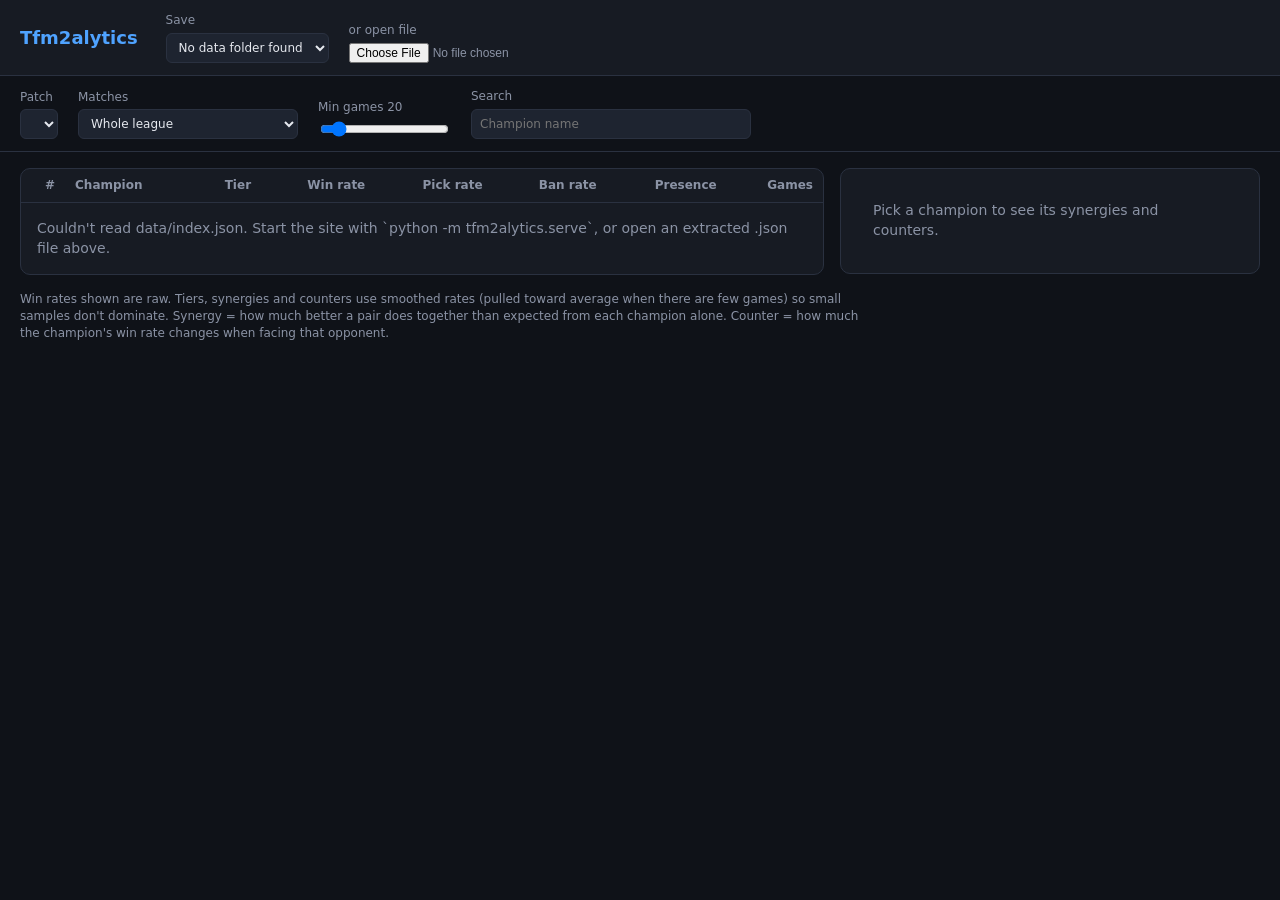
==== site/index.html @ c5397750 "Add offline stats site: tier list, synergies, counters A static site (no build step) served locally " ====
<!doctype html>
<html lang="en">
<head>
  <meta charset="utf-8">
  <meta name="viewport" content="width=device-width, initial-scale=1">
  <title>Tfm2alytics</title>
  <link rel="stylesheet" href="style.css">
</head>
<body>
  <header class="topbar">
    <div class="brand">Tfm2alytics</div>
    <label class="field">
      <span>Save</span>
      <select id="save-select"></select>
    </label>
    <label class="field file-field" title="Open an extracted .json file directly">
      <span>or open file</span>
      <input id="file-input" type="file" accept=".json,application/json">
    </label>
    <div id="save-info" class="save-info"></div>
  </header>

  <section class="filters">
    <label class="field">
      <span>Patch</span>
      <select id="patch-select"></select>
    </label>
    <label class="field">
      <span>Matches</span>
      <select id="scope-select">
        <option value="all">Whole league</option>
        <option value="mine">My team's games (both sides)</option>
        <option value="mine-side">My team's picks</option>
        <option value="opponents">Opponents vs my team</option>
      </select>
    </label>
    <label class="field">
      <span>Min games <output id="min-games-out">20</output></span>
      <input id="min-games" type="range" min="0" max="200" step="5" value="20">
    </label>
    <label class="field grow">
      <span>Search</span>
      <input id="search" type="search" placeholder="Champion name">
    </label>
    <div id="sample-info" class="sample-info"></div>
  </section>

  <main class="layout">
    <section class="panel tier-panel">
      <table id="tier-table">
        <thead>
          <tr>
            <th data-sort="rank">#</th>
            <th data-sort="name" class="left">Champion</th>
            <th data-sort="score">Tier</th>
            <th data-sort="winRate">Win rate</th>
            <th data-sort="pickRate">Pick rate</th>
            <th data-sort="banRate">Ban rate</th>
            <th data-sort="presence">Presence</th>
            <th data-sort="picks">Games</th>
          </tr>
        </thead>
        <tbody></tbody>
      </table>
      <p id="empty-state" class="empty" hidden></p>
    </section>

    <aside class="panel detail-panel" id="detail">
      <p class="empty">Pick a champion to see its synergies and counters.</p>
    </aside>
  </main>

  <footer class="footnote">
    Win rates shown are raw. Tiers, synergies and counters use smoothed rates
    (pulled toward average when there are few games) so small samples don't dominate.
    Synergy = how much better a pair does together than expected from each champion alone.
    Counter = how much the champion's win rate changes when facing that opponent.
  </footer>

  <script src="stats.js"></script>
  <script src="app.js"></script>
</body>
</html>
---- site/style.css ----
:root {
  --bg: #0f1218;
  --panel: #171b23;
  --panel-2: #1e2430;
  --line: #2a3140;
  --text: #e6e9ef;
  --muted: #8b93a5;
  --accent: #4fa3ff;
  --good: #3ecf8e;
  --bad: #ff6b6b;
  --tier-s: #ff9f43;
  --tier-a: #4fa3ff;
  --tier-b: #3ecf8e;
  --tier-c: #b0b7c6;
  --tier-d: #ff6b6b;
}

* { box-sizing: border-box; }

body {
  margin: 0;
  background: var(--bg);
  color: var(--text);
  font: 14px/1.4 system-ui, -apple-system, "Segoe UI", Roboto, sans-serif;
}

.topbar, .filters {
  display: flex;
  flex-wrap: wrap;
  gap: 12px 20px;
  align-items: flex-end;
  padding: 12px 20px;
  border-bottom: 1px solid var(--line);
}

.topbar { background: var(--panel); }
.brand { font-weight: 700; font-size: 18px; color: var(--accent); margin-right: 8px; align-self: center; }
.save-info, .sample-info { color: var(--muted); align-self: center; }
.sample-info { margin-left: auto; }

.field { display: flex; flex-direction: column; gap: 4px; font-size: 12px; color: var(--muted); }
.field.grow { flex: 1; min-width: 160px; max-width: 280px; }
select, input[type="search"] {
  background: var(--panel-2);
  color: var(--text);
  border: 1px solid var(--line);
  border-radius: 6px;
  padding: 6px 8px;
  font: inherit;
}
input[type="file"] { color: var(--muted); font-size: 12px; }

.layout {
  display: grid;
  grid-template-columns: minmax(0, 1fr) 420px;
  gap: 16px;
  padding: 16px 20px;
  align-items: start;
}

.panel { background: var(--panel); border: 1px solid var(--line); border-radius: 10px; }
.tier-panel { overflow-x: auto; }
.detail-panel { padding: 16px; position: sticky; top: 16px; max-height: calc(100vh - 32px); overflow-y: auto; }

table { width: 100%; border-collapse: collapse; }
th, td { padding: 8px 10px; text-align: right; white-space: nowrap; }
th { color: var(--muted); font-weight: 600; font-size: 12px; cursor: pointer; user-select: none; border-bottom: 1px solid var(--line); }
th.sorted { color: var(--text); }
th.sorted[data-dir="desc"]::after { content: " ▾"; }
th.sorted[data-dir="asc"]::after { content: " ▴"; }
.left { text-align: left; }
#tier-table tbody tr { cursor: pointer; border-bottom: 1px solid var(--line); }
#tier-table tbody tr:hover { background: var(--panel-2); }
#tier-table tbody tr.selected { background: #22304a; }
.champ { font-weight: 600; }
.muted { color: var(--muted); }
.small { font-size: 12px; }
.good { color: var(--good); }
.bad { color: var(--bad); }

.tier {
  display: inline-block;
  min-width: 26px;
  padding: 1px 6px;
  border-radius: 4px;
  font-weight: 700;
  text-align: center;
  color: #10131a;
}
.tier-S { background: var(--tier-s); }
.tier-A { background: var(--tier-a); }
.tier-B { background: var(--tier-b); }
.tier-C { background: var(--tier-c); }
.tier-D { background: var(--tier-d); }
.tier-none { background: var(--panel-2); color: var(--muted); }

.detail-panel h2 { margin: 0 0 12px; display: flex; gap: 10px; align-items: center; }
.detail-panel h3 { margin: 18px 0 6px; font-size: 13px; color: var(--muted); text-transform: uppercase; letter-spacing: 0.04em; }
.cards { display: grid; grid-template-columns: repeat(3, 1fr); gap: 8px; }
.card { background: var(--panel-2); border-radius: 8px; padding: 8px 10px; }
.card-label { color: var(--muted); font-size: 11px; }
.card-value { font-size: 18px; font-weight: 700; }
.mini th, .mini td { padding: 4px 6px; font-size: 13px; }
.mini th { cursor: default; }
.link { cursor: pointer; color: var(--accent); }
.link:hover { text-decoration: underline; }

.empty { color: var(--muted); padding: 16px; margin: 0; }
.footnote { color: var(--muted); font-size: 12px; padding: 0 20px 24px; max-width: 900px; }

@media (max-width: 1000px) {
  .layout { grid-template-columns: 1fr; }
  .detail-panel { position: static; max-height: none; }
}
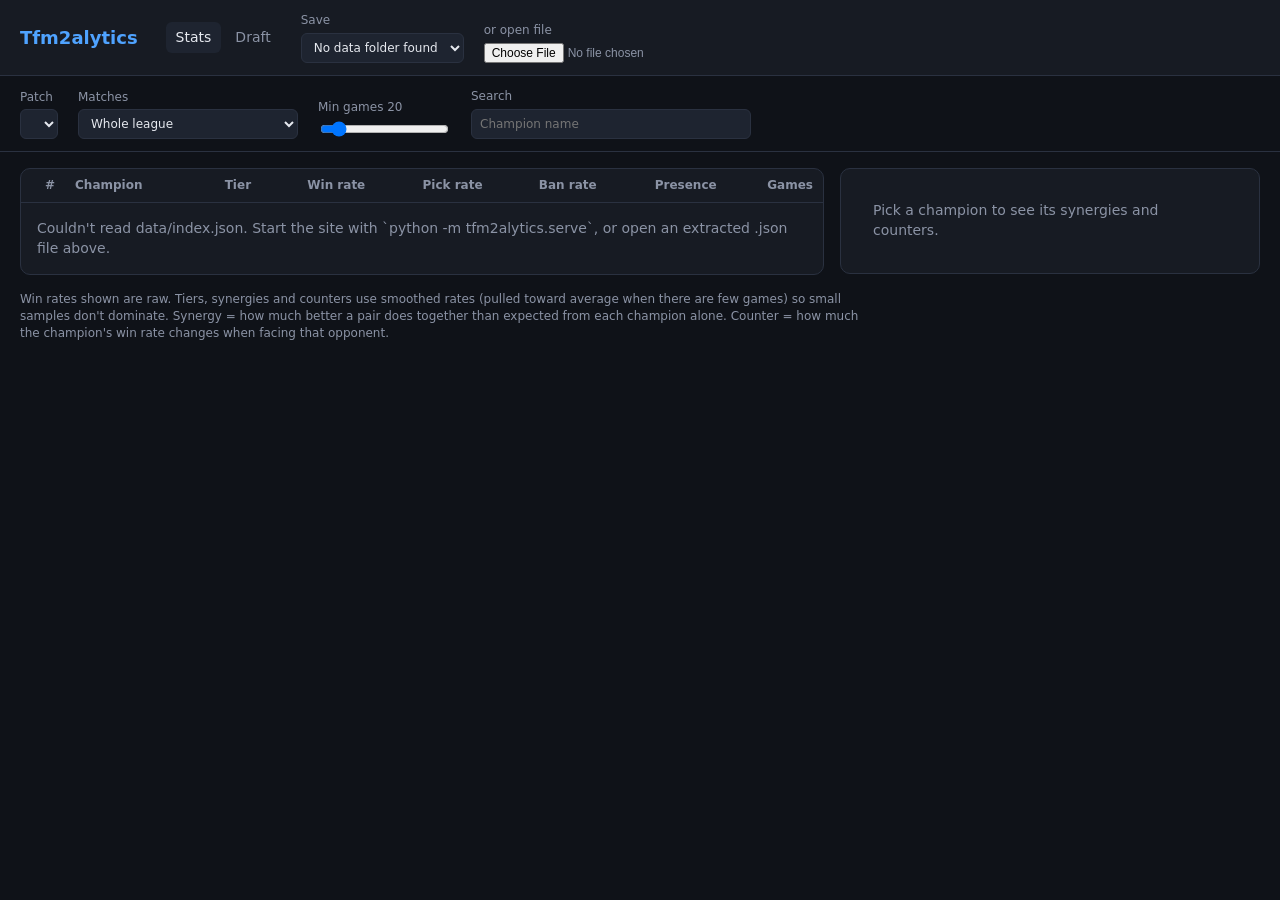
==== commit e661124a: "Add draft helper v0 with backtest A Draft tab with a pick/ban board for both teams. It suggests pick" ====
--- a/site/index.html
+++ b/site/index.html
@@ -9,6 +9,7 @@
 <body>
   <header class="topbar">
     <div class="brand">Tfm2alytics</div>
+    <nav class="nav"><a href="index.html" class="active">Stats</a><a href="draft.html">Draft</a></nav>
     <label class="field">
       <span>Save</span>
       <select id="save-select"></select>
--- a/site/style.css
+++ b/site/style.css
@@ -112,3 +112,90 @@
   .layout { grid-template-columns: 1fr; }
   .detail-panel { position: static; max-height: none; }
 }
+
+/* Navigation */
+.nav { display: flex; gap: 4px; align-self: center; }
+.nav a { color: var(--muted); text-decoration: none; padding: 6px 10px; border-radius: 6px; }
+.nav a:hover { color: var(--text); background: var(--panel-2); }
+.nav a.active { color: var(--text); background: var(--panel-2); }
+
+.button {
+  background: var(--panel-2);
+  color: var(--text);
+  border: 1px solid var(--line);
+  border-radius: 6px;
+  padding: 7px 12px;
+  font: inherit;
+  cursor: pointer;
+}
+.button:hover { border-color: var(--accent); }
+
+/* Draft helper */
+.draft-layout {
+  display: grid;
+  grid-template-columns: 240px minmax(0, 1fr) 240px;
+  gap: 16px;
+  padding: 16px 20px;
+  align-items: start;
+}
+.team, .center { padding: 16px; }
+.team h2, .center h2 { margin: 0 0 8px; font-size: 16px; }
+.team h3, .center h3 { margin: 14px 0 6px; font-size: 12px; color: var(--muted); text-transform: uppercase; letter-spacing: 0.04em; }
+#my-team h2 { color: var(--accent); }
+.enemy h2 { color: var(--bad); }
+.slots { display: flex; flex-direction: column; gap: 6px; }
+
+.slot {
+  position: relative;
+  display: flex;
+  flex-direction: column;
+  align-items: flex-start;
+  gap: 2px;
+  width: 100%;
+  padding: 8px 10px;
+  background: var(--panel-2);
+  border: 1px dashed var(--line);
+  border-radius: 8px;
+  color: var(--muted);
+  font: inherit;
+  text-align: left;
+  cursor: pointer;
+}
+.slot.filled { border-style: solid; color: var(--text); }
+.slot.ban.filled .slot-champ { text-decoration: line-through; color: var(--muted); }
+.slot.active { border: 1px solid var(--accent); box-shadow: 0 0 0 2px rgba(79, 163, 255, 0.25); }
+.enemy .slot.active { border-color: var(--bad); box-shadow: 0 0 0 2px rgba(255, 107, 107, 0.25); }
+.slot-label { font-size: 11px; color: var(--muted); }
+.slot-champ { font-weight: 600; }
+.slot-clear { position: absolute; right: 8px; top: 50%; transform: translateY(-50%); font-size: 16px; color: var(--muted); padding: 0 4px; }
+.slot-clear:hover { color: var(--bad); }
+
+.win-chance { margin-bottom: 12px; }
+.win-bar { height: 10px; background: var(--bad); border-radius: 5px; overflow: hidden; margin-bottom: 4px; }
+#win-fill { height: 100%; background: var(--accent); transition: width 0.2s; }
+
+.suggestions { list-style: none; margin: 0; padding: 0; display: flex; flex-direction: column; gap: 6px; }
+.suggestions li { background: var(--panel-2); border: 1px solid transparent; border-radius: 8px; padding: 8px 10px; cursor: pointer; }
+.suggestions li:hover { border-color: var(--accent); }
+.suggestions li.enemy-view:hover { border-color: var(--bad); }
+.sg-main { display: flex; justify-content: space-between; gap: 8px; }
+.sg-score { font-weight: 700; }
+
+.center input[type="search"] { width: 100%; margin-bottom: 8px; }
+.grid { display: flex; flex-wrap: wrap; gap: 6px; }
+.chip {
+  background: var(--panel-2);
+  color: var(--text);
+  border: 1px solid var(--line);
+  border-radius: 999px;
+  padding: 4px 10px;
+  font: inherit;
+  font-size: 13px;
+  cursor: pointer;
+}
+.chip:hover:not(:disabled) { border-color: var(--accent); }
+.chip.taken { opacity: 0.35; cursor: default; }
+
+@media (max-width: 1000px) {
+  .draft-layout { grid-template-columns: 1fr; }
+}
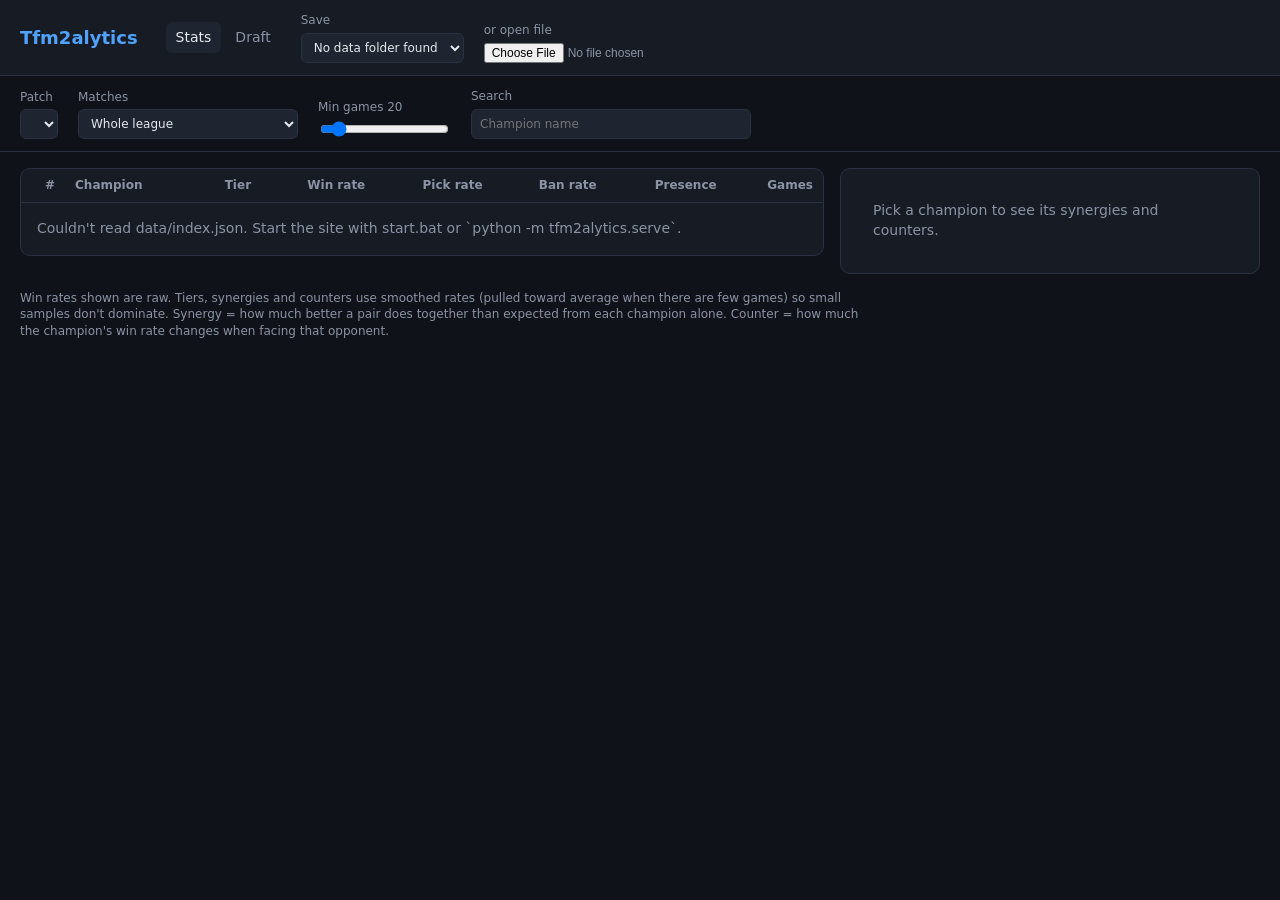
==== commit 84af17b5: "Auto-update the site from new saves, add install guide python -m tfm2alytics.serve (and the new star" ====
--- a/site/index.html
+++ b/site/index.html
@@ -18,7 +18,7 @@
       <span>or open file</span>
       <input id="file-input" type="file" accept=".json,application/json">
     </label>
-    <div id="save-info" class="save-info"></div>
+    <div class="save-info"><div id="save-title"></div><div id="save-info" class="small"></div></div>
   </header>
 
   <section class="filters">
@@ -79,6 +79,7 @@
   </footer>
 
   <script src="stats.js"></script>
+  <script src="live.js"></script>
   <script src="app.js"></script>
 </body>
 </html>
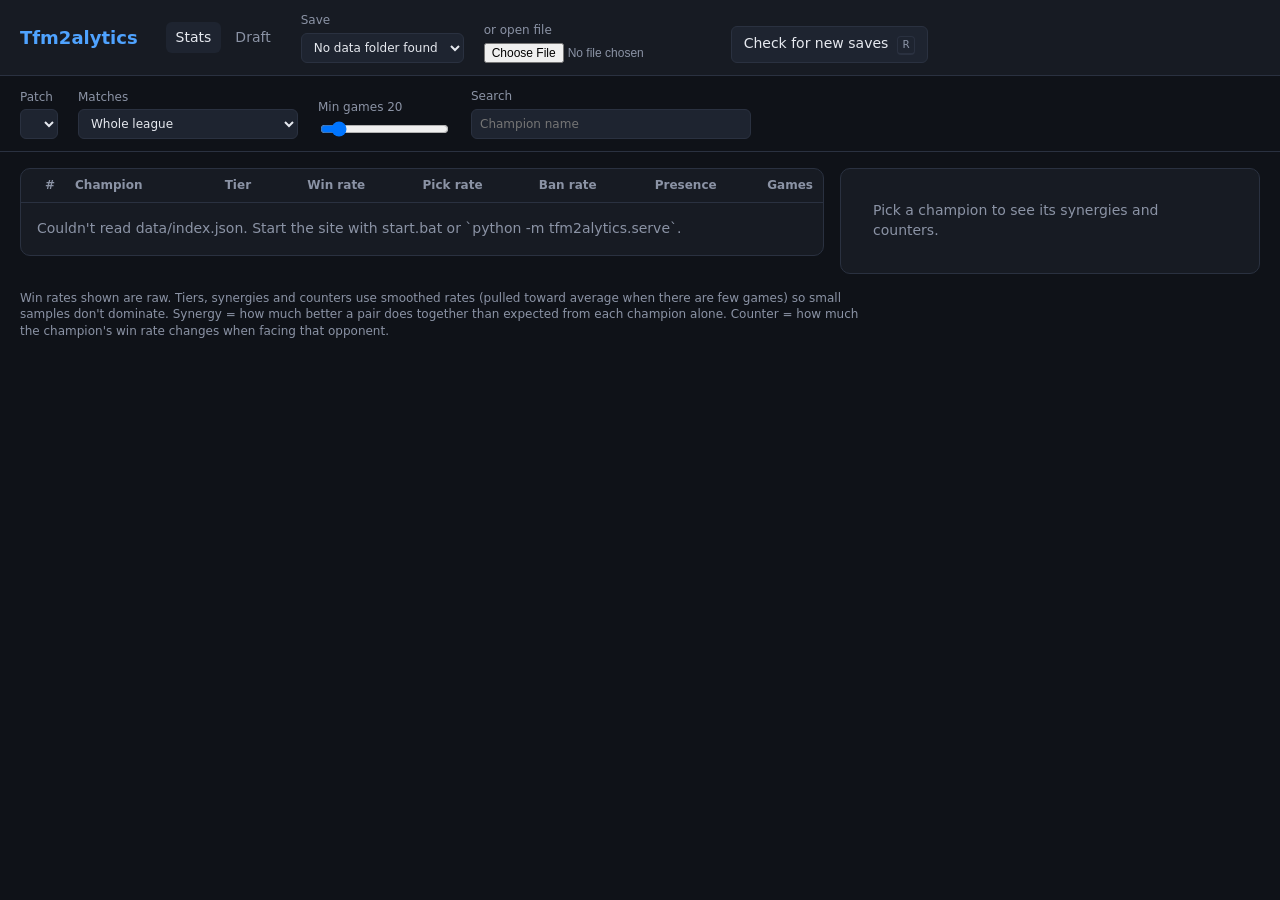
==== commit 4e5375fc: "Check for new saves on a keypress instead of every 5 seconds The server no longer polls the save fol" ====
--- a/site/index.html
+++ b/site/index.html
@@ -18,6 +18,7 @@
       <span>or open file</span>
       <input id="file-input" type="file" accept=".json,application/json">
     </label>
+    <button id="refresh" class="button" title="Check for new saves (R)">Check for new saves <kbd>R</kbd></button>
     <div class="save-info"><div id="save-title"></div><div id="save-info" class="small"></div></div>
   </header>
 
--- a/site/style.css
+++ b/site/style.css
@@ -129,6 +129,17 @@
   cursor: pointer;
 }
 .button:hover { border-color: var(--accent); }
+.button:disabled { opacity: 0.6; cursor: progress; }
+kbd {
+  display: inline-block;
+  margin-left: 4px;
+  padding: 0 5px;
+  border: 1px solid var(--line);
+  border-bottom-width: 2px;
+  border-radius: 4px;
+  font: 11px/16px ui-monospace, monospace;
+  color: var(--muted);
+}
 
 /* Draft helper */
 .draft-layout {
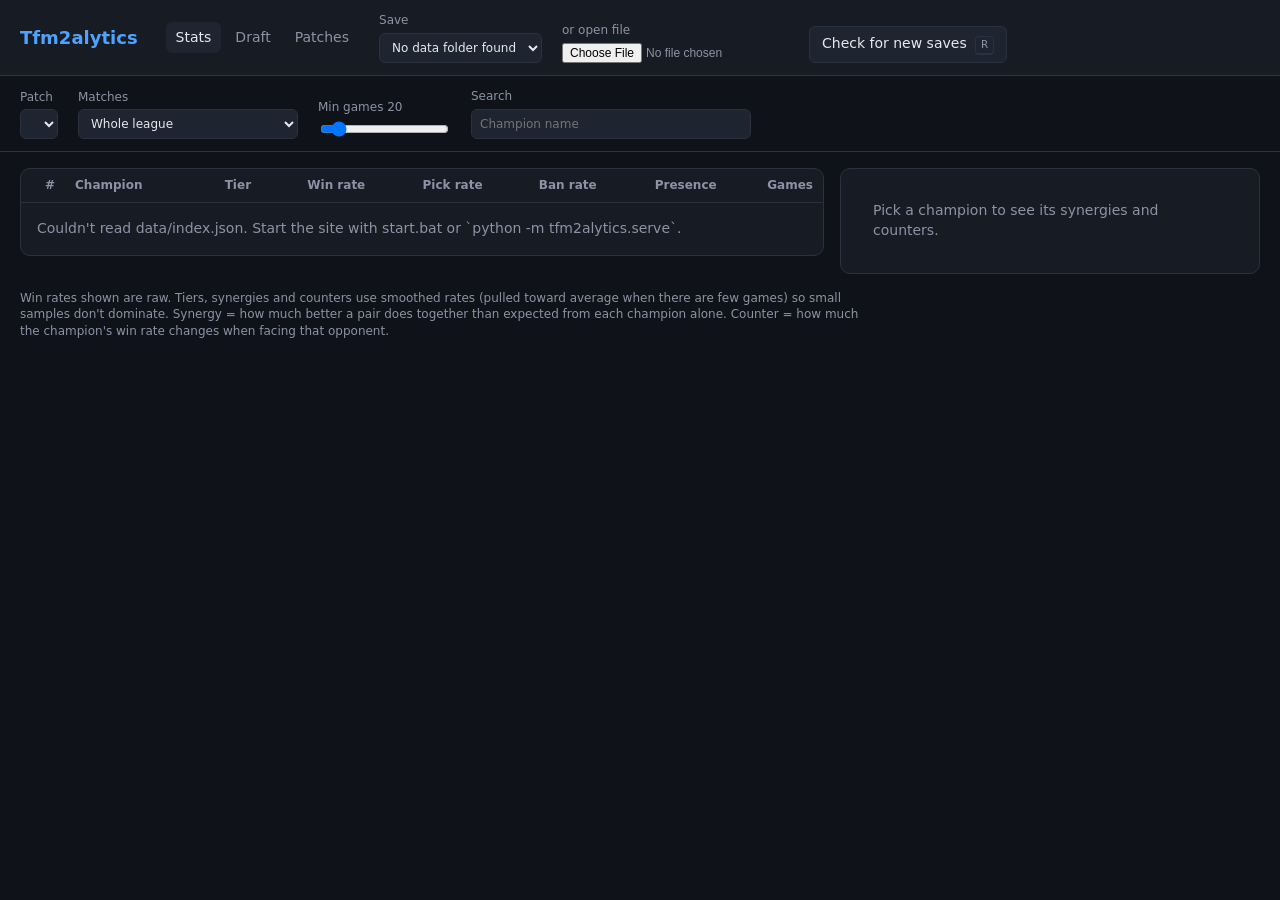
==== commit 89d76b11: "Add a patch notes page from the game's own patch records The save keeps a record per balance patch: " ====
--- a/site/index.html
+++ b/site/index.html
@@ -9,7 +9,7 @@
 <body>
   <header class="topbar">
     <div class="brand">Tfm2alytics</div>
-    <nav class="nav"><a href="index.html" class="active">Stats</a><a href="draft.html">Draft</a></nav>
+    <nav class="nav"><a href="index.html" class="active">Stats</a><a href="draft.html">Draft</a><a href="patches.html">Patches</a></nav>
     <label class="field">
       <span>Save</span>
       <select id="save-select"></select>
--- a/site/style.css
+++ b/site/style.css
@@ -210,3 +210,28 @@
 @media (max-width: 1000px) {
   .draft-layout { grid-template-columns: 1fr; }
 }
+
+/* Patch notes */
+.patches { padding: 16px 20px; display: flex; flex-direction: column; gap: 24px; }
+.patch-head h2 { margin: 0 0 4px; font-size: 18px; }
+.patch-head h2 .muted { font-weight: 400; font-size: 14px; margin-left: 6px; }
+.new-champs { margin: 10px 0 0; }
+.patch-grid { display: grid; grid-template-columns: repeat(auto-fill, minmax(300px, 1fr)); gap: 12px; margin-top: 12px; }
+.patch-card { background: var(--panel); border: 1px solid var(--line); border-left: 3px solid var(--muted); border-radius: 10px; padding: 12px 14px; }
+.patch-card.buff { border-left-color: var(--good); }
+.patch-card.nerf { border-left-color: var(--bad); }
+.patch-card.mixed { border-left-color: var(--tier-s); }
+.patch-card.rules { margin-top: 12px; max-width: 520px; }
+.patch-card h3 { margin: 0 0 6px; font-size: 13px; color: var(--muted); text-transform: uppercase; letter-spacing: 0.04em; }
+.patch-card-head { display: flex; justify-content: space-between; align-items: center; gap: 8px; font-size: 15px; }
+.reasons { display: flex; flex-wrap: wrap; gap: 4px; margin: 8px 0; }
+.pill { display: inline-block; padding: 1px 8px; border-radius: 999px; font-size: 12px; background: var(--panel-2); color: var(--muted); }
+.pill.buff { background: rgba(62, 207, 142, 0.15); color: var(--good); }
+.pill.nerf { background: rgba(255, 107, 107, 0.15); color: var(--bad); }
+.pill.mixed { background: rgba(255, 159, 67, 0.15); color: var(--tier-s); }
+.pill.new { background: rgba(79, 163, 255, 0.15); color: var(--accent); }
+.pill .level { letter-spacing: -1px; font-size: 9px; }
+.changes { margin: 0 0 8px; padding-left: 18px; font-size: 13px; }
+.changes li { margin: 2px 0; }
+.patch-stats { border-top: 1px solid var(--line); margin-top: 4px; }
+select:disabled { opacity: 0.5; }
